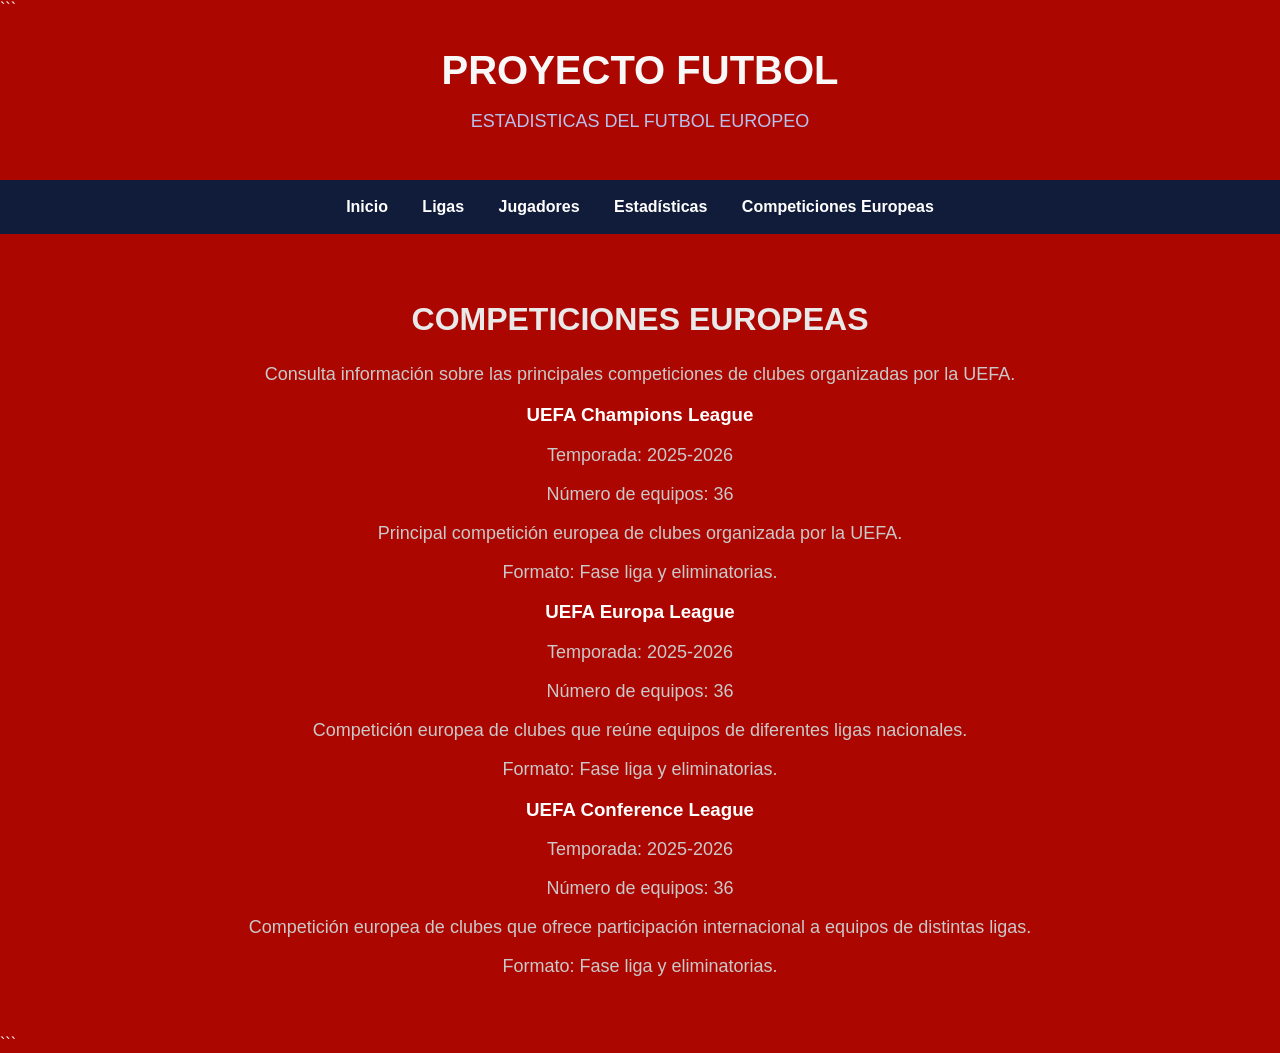
==== europa.html @ fe9d14c8 "Etapa 5 Etapa Competiciones Europeas" ====
<!DOCTYPE html>

<html lang="es">

<head>
    <meta charset="UTF-8">
    <meta name="viewport" content="width=device-width, initial-scale=1.0">
    <title>Competiciones Europeas - Proyecto Futbol</title>
    <link rel="stylesheet" href="style.css">
</head>

<body>

```
<!-- ENCABEZADO PRINCIPAL -->
<header>
    <h1>PROYECTO FUTBOL</h1>
    <p>
        ESTADISTICAS DEL FUTBOL EUROPEO
    </p>
</header>

<!-- BARRA DE NAVEGACIÓN -->
<nav>
    <a href="index.html">Inicio</a>
    <a href="ligas.html">Ligas</a>
    <a href="jugadores.html">Jugadores</a>
    <a href="estadisticas.html">Estadísticas</a>
    <a href="europa.html">Competiciones Europeas</a>
</nav>

<!-- CONTENIDO PRINCIPAL -->
<main>

    <section class="europa">

        <h2>COMPETICIONES EUROPEAS</h2>

        <p>
            Consulta información sobre las principales competiciones
            de clubes organizadas por la UEFA.
        </p>

        <!-- CONTENEDOR DE COMPETICIONES -->
        <div id="contenedor-competiciones">

        </div>

    </section>

</main>

<!-- JAVASCRIPT -->
<script src="script.js"></script>
```

</body>

</html>
---- style.css ----
body {

    background-color: #ac0600;

    color: white;

    font-family: Arial, sans-serif;

    margin: 0;

}

header {

    text-align: center;

    padding: 30px;

}

header h1 {

    font-size: 40px;

    margin: 0 0 10px 0;

    color: #f7f8f7;

}

header p {

    color: #b8c1ec;

    font-size: 18px;

}

nav {

    background-color: #111c3a;

    padding: 18px;

    text-align: center;

}

nav a {

    color: white;

    text-decoration: none;

    margin: 0 15px;

    font-weight: bold;

}

nav a:hover {

    color: #1000eb;

}

main {

    max-width: 1200px;

    margin: auto;

    padding: 40px 20px;

}

section {

    text-align: center;

}

section h2 {

    font-size: 32px;

    color: #e9e9e9;

}

section p {

    color: #c9c9c9;

    font-size: 18px;

}

.ligas {

    text-align: center;

    padding: 30px 0;

}

.ligas h2 {

    color: #00ff88;

    font-size: 32px;

}

.ligas > p {

    color: #c9c9c9;

    font-size: 18px;

}

.contenedor-ligas {

    display: grid;

    grid-template-columns: repeat(3, 1fr);

    gap: 25px;

    margin-top: 35px;

}

.tarjeta-liga {

    background-color: #111c3a;

    border-radius: 12px;

    padding: 30px 20px;

    transition: transform 0.3s, background-color 0.3s;

    min-height: 260px;

    display: flex;

    flex-direction: column;

    justify-content: center;

    align-items: center;

}

.tarjeta-liga:hover {

    transform: translateY(-8px);

    background-color: #172653;

}

.tarjeta-liga img {

    width: 140px;

    height: 140px;

    object-fit: contain;

    display: block;

    margin: 0 auto 20px auto;

    border-radius: 10px;

}

.tarjeta-liga h3 {

    font-size: 22px;

    margin: 10px 0;

    color: white;

}

.tarjeta-liga p {

    color: #b8c1ec;

    margin: 0;

}

/* ==========================================
   ETAPA 2 - EQUIPOS DE LA LIGA
   ========================================== */

#seccion-equipos {
    margin-top: 50px;
}

#seccion-equipos h2 {
    color: #00ff88;
    font-size: 30px;
    margin-bottom: 30px;
}


/* CONTENEDOR DE EQUIPOS */

#equipos-liga {
    display: grid;
    grid-template-columns: repeat(4, 1fr);
    gap: 20px;
    margin-top: 25px;
}


/* TARJETA DE CADA EQUIPO */

.tarjeta-equipo {
    background-color: #111c3a;
    border-radius: 12px;
    padding: 25px 15px;

    min-height: 120px;

    display: flex;
    flex-direction: column;
    justify-content: center;
    align-items: center;

    transition: transform 0.3s, background-color 0.3s;
}


/* EFECTO AL PASAR EL MOUSE */

.tarjeta-equipo:hover {
    transform: translateY(-6px);
    background-color: #172653;
}


/* NÚMERO DEL EQUIPO */

.numero-equipo {
    font-size: 18px;
    font-weight: bold;
    color: #00ff88;
    margin-bottom: 8px;
}


/* NOMBRE DEL EQUIPO */

.tarjeta-equipo h3 {
    color: white;
    font-size: 19px;
    margin: 8px 0;
}


/* PAÍS */

.tarjeta-equipo p {
    color: #b8c1ec;
    font-size: 15px;
    margin: 0;
}


/* ==========================================
   ADAPTACIÓN PARA PANTALLAS PEQUEÑAS
   ========================================== */

@media (max-width: 900px) {

    #equipos-liga {
        grid-template-columns: repeat(2, 1fr);
    }

}


@media (max-width: 600px) {

    #equipos-liga {
        grid-template-columns: 1fr;
    }

}

/* ==========================================
   ETAPA 3 - JUGADORES
   ========================================== */

.jugadores {
    text-align: center;
    padding: 30px 0;
}

.jugadores h2 {
    color: #00ff88;
    font-size: 32px;
}

.jugadores > p {
    color: #c9c9c9;
    font-size: 18px;
}

/* FILTRO */

.filtro-jugadores {
    margin: 35px 0;
}

.filtro-jugadores label {
    color: white;
    font-size: 18px;
    font-weight: bold;
    margin-right: 10px;
}

.filtro-jugadores select {
    background-color: #111c3a;
    color: white;
    border: none;
    border-radius: 8px;
    padding: 12px 18px;
    font-size: 16px;
    cursor: pointer;
}

/* CONTENEDOR */

#contenedor-jugadores {
    display: grid;
    grid-template-columns: repeat(3, 1fr);
    gap: 25px;
    margin-top: 30px;
}

/* TARJETA */

.tarjeta-jugador {
    background-color: #111c3a;
    border-radius: 12px;
    padding: 25px 20px;
    transition: transform 0.3s, background-color 0.3s;
}

.tarjeta-jugador:hover {
    transform: translateY(-6px);
    background-color: #172653;
}

.tarjeta-jugador h3 {
    color: white;
    font-size: 22px;
    margin-bottom: 15px;
}

.tarjeta-jugador p {
    color: #b8c1ec;
    font-size: 16px;
    margin: 8px 0;
}

.estadistica-jugador {
    color: #00ff88 !important;
    font-weight: bold;
}

/* ADAPTACIÓN A PANTALLAS PEQUEÑAS */

@media (max-width: 900px) {

    #contenedor-jugadores {
        grid-template-columns: repeat(2, 1fr);
    }

}

@media (max-width: 600px) {

    #contenedor-jugadores {
        grid-template-columns: 1fr;
    }

}
/* ==========================================
   ETAPA 4 - ESTADISTICAS
   ========================================== */

.estadisticas {
    text-align: center;
    padding: 30px 0;
}

.estadisticas h2 {
    color: #00ff88;
    font-size: 32px;
}

.estadisticas > p {
    color: #c9c9c9;
    font-size: 18px;
}

/* FILTROS */

.filtros-estadisticas {
    display: flex;
    justify-content: center;
    align-items: center;
    gap: 30px;
    margin: 35px 0;
    flex-wrap: wrap;
}

.filtros-estadisticas label {
    color: white;
    font-size: 17px;
    font-weight: bold;
    margin-right: 8px;
}

.filtros-estadisticas select {
    background-color: #111c3a;
    color: white;
    border: none;
    border-radius: 8px;
    padding: 12px 18px;
    font-size: 16px;
    cursor: pointer;
}

/* TABLA */

.tabla-estadisticas {
    width: 100%;
    overflow-x: auto;
    margin-top: 30px;
}

.tabla-estadisticas table {
    width: 100%;
    border-collapse: collapse;
    background-color: #111c3a;
    border-radius: 12px;
    overflow: hidden;
}

.tabla-estadisticas th {
    background-color: #172653;
    color: #00ff88;
    padding: 15px 10px;
    font-size: 16px;
}

.tabla-estadisticas td {
    color: white;
    padding: 14px 10px;
    border-bottom: 1px solid #29375f;
}

.tabla-estadisticas tr:hover {
    background-color: #172653;
}

.tabla-estadisticas td:nth-child(5),
.tabla-estadisticas td:nth-child(6),
.tabla-estadisticas td:nth-child(7) {
    color: #00ff88;
    font-weight: bold;
}

/* PANTALLAS PEQUEÑAS */

@media (max-width: 700px) {

    .filtros-estadisticas {
        flex-direction: column;
        gap: 15px;
    }

    .tabla-estadisticas th,
    .tabla-estadisticas td {
        font-size: 14px;
        padding: 10px 6px;
    }

}
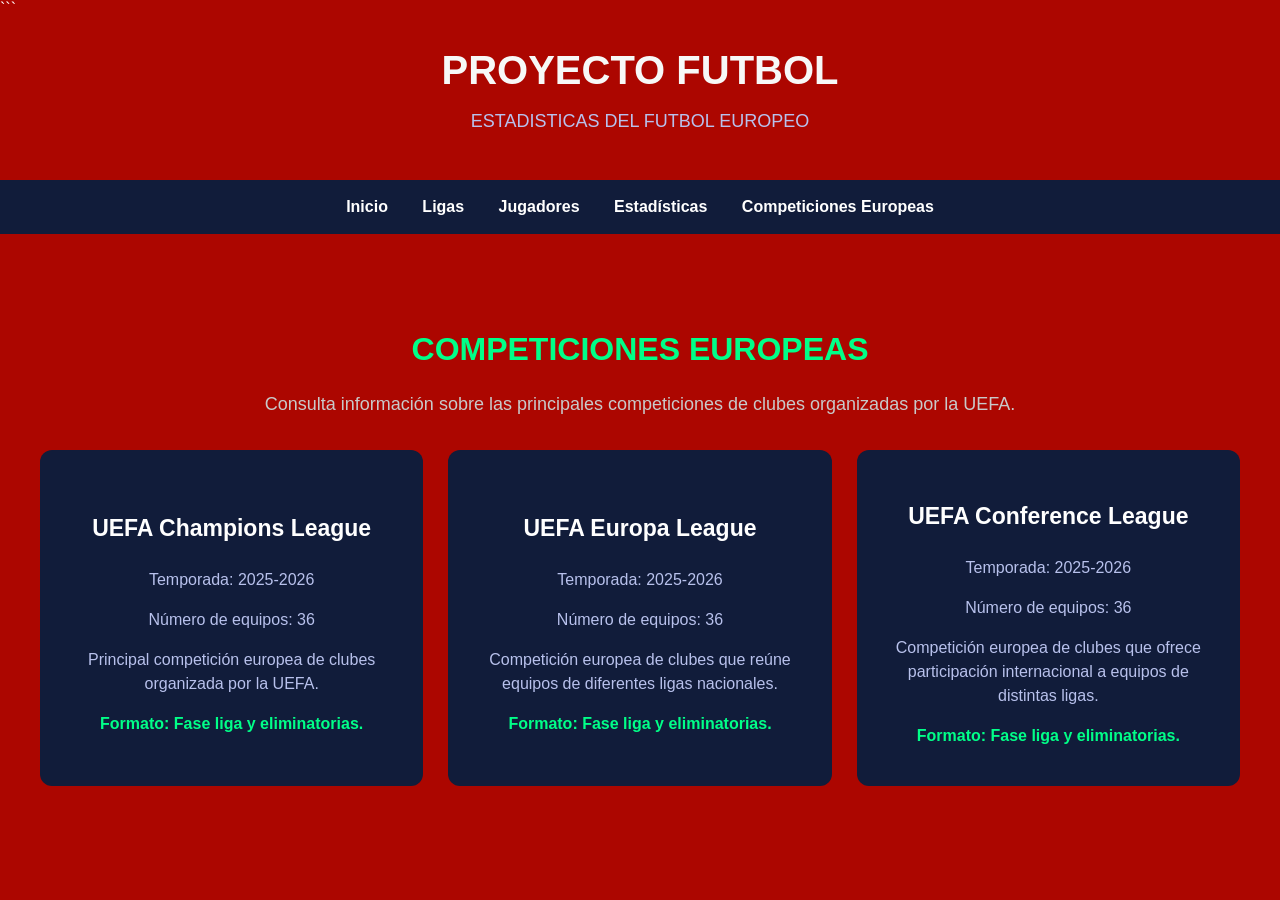
==== commit a66d1a07: "Etapa 5 - Logos de competiciones europeas mas visualicacion de competiciones europeas" ====
--- a/europa.html
+++ b/europa.html
@@ -52,7 +52,7 @@
 
 <!-- JAVASCRIPT -->
 <script src="script.js"></script>
-```
+
 
 </body>
 
--- a/style.css
+++ b/style.css
@@ -499,3 +499,74 @@
     }
 
 }
+/* ==========================================
+ETAPA 5 - COMPETICIONES EUROPEAS
+========================================== */
+
+.europa {
+text-align: center;
+padding: 30px 0;
+}
+
+.europa h2 {
+color: #00ff88;
+font-size: 32px;
+}
+
+.europa > p {
+color: #c9c9c9;
+font-size: 18px;
+}
+
+/* CONTENEDOR */
+
+#contenedor-competiciones {
+display: grid;
+grid-template-columns: repeat(3, 1fr);
+gap: 25px;
+margin-top: 35px;
+}
+
+/* TARJETAS */
+
+.tarjeta-competicion {
+background-color: #111c3a;
+border-radius: 12px;
+padding: 30px 20px;
+min-height: 220px;
+display: flex;
+flex-direction: column;
+justify-content: center;
+transition: transform 0.3s, background-color 0.3s;
+}
+
+.tarjeta-competicion:hover {
+transform: translateY(-8px);
+background-color: #172653;
+}
+
+.tarjeta-competicion h3 {
+color: white;
+font-size: 23px;
+margin-bottom: 18px;
+}
+
+.tarjeta-competicion p {
+color: #b8c1ec;
+font-size: 16px;
+margin: 8px 0;
+line-height: 1.5;
+}
+
+.tarjeta-competicion .formato-competicion {
+color: #00ff88;
+font-weight: bold;
+}
+
+/* PANTALLAS PEQUEÑAS */
+
+@media (max-width: 900px) {
+#contenedor-competiciones {
+grid-template-columns: 1fr;
+}
+}
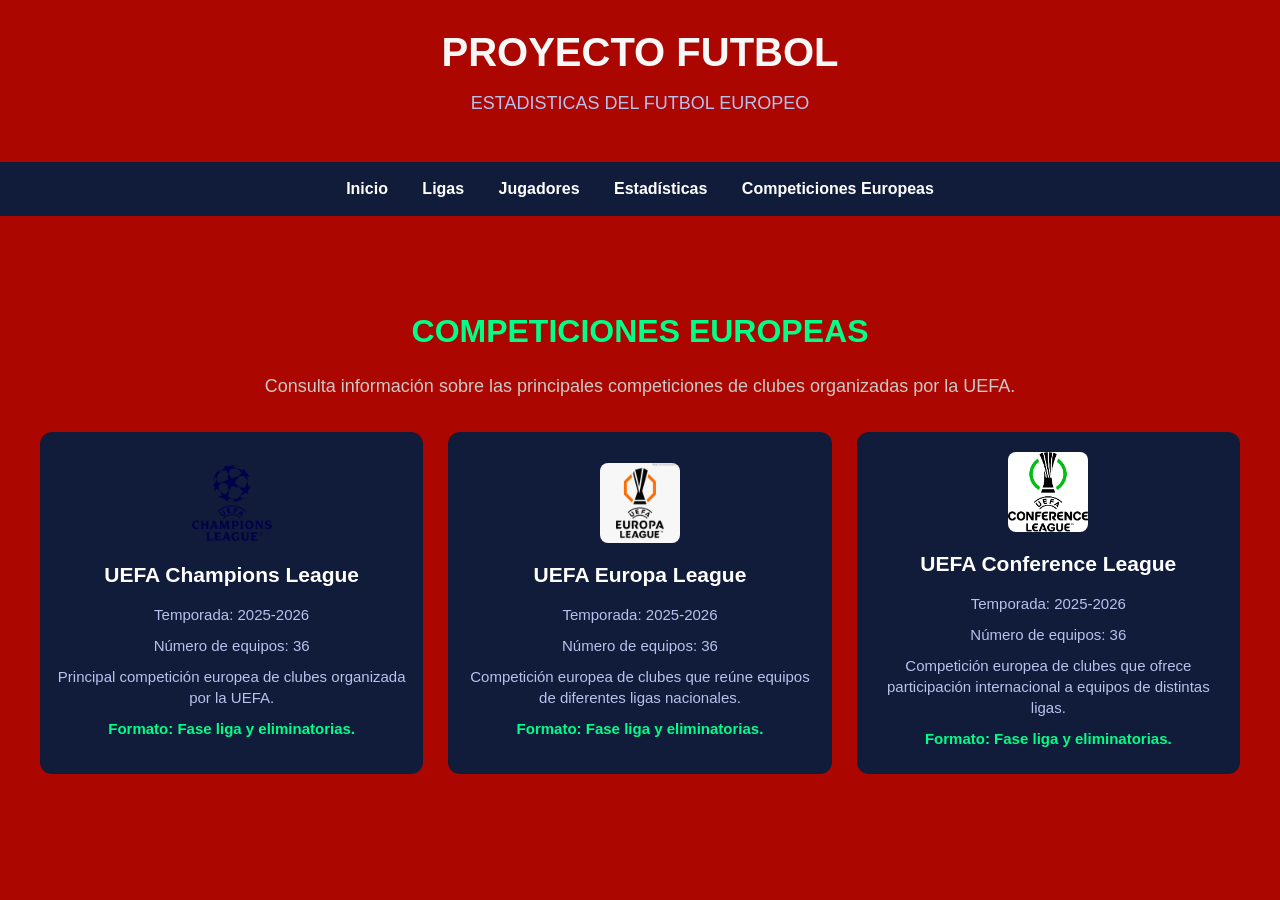
==== commit 0b9c6bd5: "Actualizacion en las Tarjetas De competiciones Europeas" ====
--- a/europa.html
+++ b/europa.html
@@ -11,7 +11,6 @@
 
 <body>
 
-```
 <!-- ENCABEZADO PRINCIPAL -->
 <header>
     <h1>PROYECTO FUTBOL</h1>
--- a/style.css
+++ b/style.css
@@ -530,37 +530,47 @@
 /* TARJETAS */
 
 .tarjeta-competicion {
-background-color: #111c3a;
-border-radius: 12px;
-padding: 30px 20px;
-min-height: 220px;
-display: flex;
-flex-direction: column;
-justify-content: center;
-transition: transform 0.3s, background-color 0.3s;
+    background-color: #111c3a;
+    border-radius: 12px;
+    padding: 20px 15px;
+    min-height: 180px;
+    display: flex;
+    flex-direction: column;
+    justify-content: center;
+    align-items: center;
+    transition: transform 0.3s, background-color 0.3s;
 }
 
 .tarjeta-competicion:hover {
-transform: translateY(-8px);
-background-color: #172653;
+    transform: translateY(-8px);
+    background-color: #172653;
+}
+
+.tarjeta-competicion img {
+    width: 80px;
+    height: 80px;
+    object-fit: contain;
+    display: block;
+    margin: 0 auto 12px auto;
+    border-radius: 8px;
 }
 
 .tarjeta-competicion h3 {
-color: white;
-font-size: 23px;
-margin-bottom: 18px;
+    color: white;
+    font-size: 21px;
+    margin: 8px 0 12px 0;
 }
 
 .tarjeta-competicion p {
-color: #b8c1ec;
-font-size: 16px;
-margin: 8px 0;
-line-height: 1.5;
+    color: #b8c1ec;
+    font-size: 15px;
+    margin: 5px 0;
+    line-height: 1.4;
 }
 
 .tarjeta-competicion .formato-competicion {
-color: #00ff88;
-font-weight: bold;
+    color: #00ff88;
+    font-weight: bold;
 }
 
 /* PANTALLAS PEQUEÑAS */
